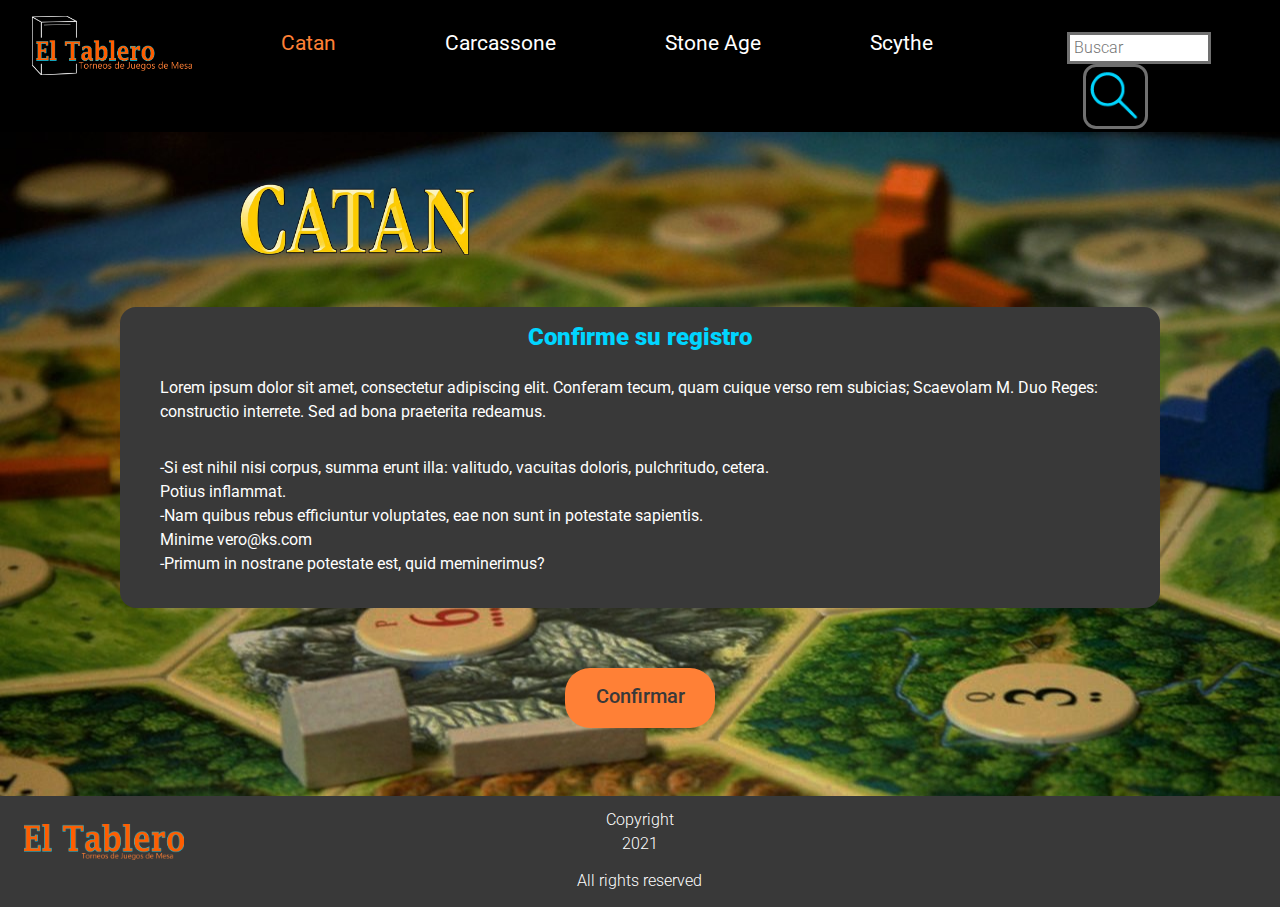
==== confirmacionCatan.html @ adb320f1 "confirmacion, pop up" ====
<!DOCTYPE html>
<html lang="en">
<head>
    <meta charset="UTF-8">
    <meta http-equiv="X-UA-Compatible" content="IE=edge">
    <meta name="viewport" content="width=device-width, initial-scale=1.0">
    <title>El Tablero</title>
    <!-- Bootstrap link/version -->
    <link href="https://cdn.jsdelivr.net/npm/bootstrap@5.0.0/dist/css/bootstrap.min.css" rel="stylesheet" crossorigin="anonymous">
    <!-- Google fonts -->
    <link rel="preconnect" href="https://fonts.gstatic.com">
    <link href="https://fonts.googleapis.com/css2?family=Roboto:wght@300;400;500;900&display=swap" rel="stylesheet">    <!-- Main stylesheet -->
    <!-- main stylesheet -->
    <link rel="stylesheet" href="./css/style.css">
    <link rel="stylesheet" href="./css/datailsPages.css">
</head>
<body>
    <div class="container-fluid">
        <!-- header -->
        <header class="">
            <div class="row justify-content-center nav-container">
                <!-- nav -->
                <nav class="col-10">
                    <ul>
                        <a class="logo-container" href="index.html">
                            <img class="logo" src="imgs/logo_amplio.png" alt="main logo">
                        </a>
                        <a class="top-nav selected-nav" href="detailsCatan.html">Catan</a>
                        <a class="top-nav" href="details_carcassone.html">Carcassone</a>
                        <a class="top-nav" href="details_stoneage.html">Stone Age</a>
                        <a class="top-nav" href="details_scythe.html">Scythe</a>
                    </ul>
                </nav>
                <!-- nav -->
                <!--buscar-->
                <section class="col-2">
                    <form action="#" method="POST">
                        <input id="busqueda" class="text-field" type="text" name="busqueda" placeholder="Buscar">
                        <input class="btn-buscar" type="submit" value="">
                    </form>
                </section>
                <!--buscar-->
            </div>
        </header>
        <!-- header -->
        <!-- informacion del registro -->
        <div class="main-container">
            <!-- h1 title -->
            <img class="logo-catan" src="./imgs/catan_logo_sin fondo.png" alt="logo de Catan">
            <div class="row justify-content-center">
                <section class="col-10 text-container">
                    <h1 class="row justify-content-center h1-title">Confirme su registro</h1>
                    <p class="description">Lorem ipsum dolor sit amet, consectetur adipiscing elit. Conferam tecum, quam cuique verso rem subicias; Scaevolam M. Duo Reges: constructio interrete. Sed ad bona praeterita redeamus.
                    </p><br>
                    <p class="description">
                        -Si est nihil nisi corpus, summa erunt illa: valitudo, vacuitas doloris, pulchritudo, cetera.<br>
                        Potius inflammat.<br>
                        -Nam quibus rebus efficiuntur voluptates, eae non sunt in potestate sapientis.<br>
                        Minime vero@ks.com<br>
                        -Primum in nostrane potestate est, quid meminerimus?<br>
                    </p><br>
                </section>
            </div>
            <div class="row justify-content-center">
                <!--boton de registro-->
                <a class="row justify-content-center big-btn"  onclick="mostrarCubiertaEmergente();">Confirmar</a>
                
            </div>
        </div>
        <!-- informacion del registro -->
        <!-- footer -->
            <footer>
                <img class="footer-logo" src="imgs/logo_simpre.png" alt="simple logo">
                <div class="row justify-content-center">
                    <p class="footer-p col-1">Copyright 2021</p>
                </div>
                <div class="row justify-content-center">
                    <p class="footer-p col-2">All rights reserved</p>
                </div>
            </footer>
        <!-- footer -->
    </div>

    <script>
        function mostrarCubiertaEmergente(){
            let divEmergente = document.createElement('div');
            divEmergente.setAttribute('id', 'divEmergente');
            divEmergente.setAttribute('class', 'cubierta-emergente');
            document.body.appendChild(divEmergente);

            let btnpopup = document.createElement('a');
            let btnMensaje = document.createTextNode('Volver al inicio');
            btnpopup.setAttribute('class', 'big-btn');
            btnpopup.setAttribute('href', 'index.html');
            btnpopup.appendChild(btnMensaje);
            
            let p_emergente = document.createElement('p');
            let textoDivMensaje = document.createTextNode('Su registro se ha realizado con exito en el torneo.');
            p_emergente.appendChild(textoDivMensaje);
            p_emergente.setAttribute('class','p-emergente');

            let divMensaje = document.createElement('div');
            divMensaje.appendChild(p_emergente);
            divMensaje.appendChild(btnpopup);
            divMensaje.setAttribute('id', 'divMensaje');
            divMensaje.setAttribute('class', 'mensaje-emergente');

            
            //let btnpopup = document.createElement('a');
            //btnpopup.setAttribute('href', 'index.html');
            //document.body.appendChild(btnpopup);

            //divMensaje.onclick = removerCubiertaEmergente;

            document.body.appendChild(divMensaje);

            if(document.createStyleSheet) {
            document.createStyleSheet('./css/datailsPages.css');
            }
            else {
            var styles = "@import url(' ./css/datailsPages.css ');";
            var newSS=document.createElement('link');
            newSS.rel='stylesheet';
            newSS.href='data:text/css,'+escape(styles);
            document.getElementsByTagName("head")[0].appendChild(newSS);
            }
        }

        /*function removerCubiertaEmergente(){
            document.body.removeChild(document.getElementById('divEmergente'));
            document.body.removeChild(document.getElementById('divMensaje'));
        }

        window.onload = function() {
            mostrarCubiertaEmergente();
        }*/
        
        

    </script>
</body>
</html>
---- css/style.css ----
/*
font-family: 'Roboto', sans-serif;
font-weight: 300;
font-weight: 400;
font-weight: 900;
*/
body {
  background-color: #000;
  max-width: 100%;
}

.row {
  --bs-gutter-x: 0rem;
}

.container-fluid {
  padding: 0em;
}

.logo-container {
  text-decoration: none;
}

.logo {
  width: 10em;
  margin-right: 2em;
}

.nav-container {
  margin: 1em 0 0.2em 0;
  padding: 0em;
}

.top-nav {
  text-decoration: none;
  color: #fff;
  margin: 0 2.5em;
  font-family: "Roboto", sans-serif;
  font-weight: 400;
  font-size: 1.3em;
}
.top-nav:hover {
  -webkit-transition: all ease 0.5s;
  transition: all ease 0.5s;
  color: #FF8036;
  text-decoration: underline;
}

.selected-nav {
  color: #FF8036;
}

.text-field {
  font-family: "Roboto", sans-serif;
  font-weight: 300;
  border: 3px solid #707070;
  padding-left: 4px;
  width: 9em;
  margin: 1em 0 0 0;
  float: left;
}
.text-field:focus {
  border: 3px solid #00D5FF;
  outline: none;
}

.btn-buscar {
  background-color: #393939;
  background: url(../imgs/icono_buscar.png);
  border: 3px solid #707070;
  border-radius: 13px;
  width: 65px;
  height: 65px;
  margin-left: 1em;
}
.btn-buscar:hover {
  -webkit-transition: all ease 0.3s;
  transition: all ease 0.3s;
  border: 3px solid #00D5FF;
}

.h1-torneos {
  color: #fff;
  font-family: "Roboto", sans-serif;
  font-weight: 300;
  padding-top: 1em;
  margin-bottom: 0;
}

.line {
  width: 70px;
  height: 1px;
  padding: 0;
  margin: auto;
  background: #00D5FF;
  display: block;
  margin-top: 0.2em;
  margin-bottom: 3em;
}

.container-torneos {
  background: url(../imgs/main_img.jpg);
  width: 100%;
  display: block;
  padding-bottom: 4em;
}

.photos-container {
  width: 100%;
}

.image-size {
  width: 100%;
  display: block;
  position: relative;
  height: 160px;
}

.image-container {
  margin: 0 2em 2.5em 2em;
  position: relative;
  display: block;
  background-color: #393939;
  border-radius: 1em;
  padding: 0em;
}

.title {
  margin: 0 0 0.5em 1em;
  padding: 0.5em 0 0 0;
  font-weight: 900;
  font-size: 1.4em;
  color: #FF8036;
}

.description {
  position: relative;
  display: inline-block;
  font-family: "Roboto", sans-serif;
  font-weight: 400;
  font-size: 1em;
  margin: 1em;
  padding: 0em;
  color: #fff;
}

.btn-vermas {
  text-decoration: none;
  font-family: "Roboto", sans-serif;
  font-weight: 500;
  font-size: 17px;
  color: #393939;
  background-color: #FF8036;
  margin: 0.2em 0 1em 0;
  width: 110px;
  height: 40px;
  padding: 7px;
  border-radius: 20px;
}
.btn-vermas:hover {
  -webkit-transition: all ease 0.5s;
  transition: all ease 0.5s;
  background-color: #fff;
}

footer {
  padding-top: 0.4em;
  padding-bottom: 0.5em;
  background-color: #393939;
}

.footer-logo {
  width: 10em;
  position: absolute;
  margin: 1.4em 0 0 1.5em;
}

.footer-p {
  color: #fff;
  font-family: "Roboto", sans-serif;
  font-weight: 300;
  margin: 0.4em;
  text-align: center;
}
---- css/datailsPages.css ----
.logo-catan {
  width: 15em;
  margin-left: 15em;
}

.main-container {
  background: url(../imgs/catan2.jpg);
  width: 100%;
  display: block;
  padding-bottom: 3em;
  -o-object-fit: cover;
     object-fit: cover;
}

.text-container {
  width: 65em;
  position: relative;
  background-color: #393939;
  border-radius: 1em;
  padding: 1em 1.5em;
}

.h1-title {
  font-family: "Roboto", sans-serif;
  font-weight: 900;
  color: #00D5FF;
  font-size: 1.5em;
}

.big-btn {
  text-decoration: none;
  font-family: "Roboto", sans-serif;
  font-weight: 500;
  font-size: 20px;
  color: #393939;
  background-color: #FF8036;
  margin: 3em 0 1em 0;
  width: 150px;
  height: 60px;
  padding: 13px;
  border-radius: 25px;
}
.big-btn:hover {
  -webkit-transition: all ease 0.5s;
  transition: all ease 0.5s;
  background-color: #fff;
}

.datos-container {
  width: 30em;
  position: relative;
  background-color: #393939;
  border-radius: 1em;
  padding: 2em 7em;
}

.datos-text-field {
  font-family: "Roboto", sans-serif;
  font-weight: 300;
  border: 3px solid #707070;
  padding-left: 4px;
  width: 15em;
  margin: 3em 0 0 0;
  float: left;
}
.datos-text-field:focus {
  border: 3px solid #00D5FF;
  outline: none;
}

.cubierta-emergente {
  background-color: #000;
  opacity: 0.5;
  filter: alpha(opacity=50);
  position: fixed;
  top: 0;
  left: 0;
  width: 100%;
  height: 100%;
  z-index: 10;
}

.p-emergente {
  padding-bottom: 1em;
}

.mensaje-emergente {
  position: absolute;
  font-family: "Roboto", sans-serif;
  font-weight: 400;
  background-color: #393939;
  color: #00D5FF;
  border-radius: 20px;
  text-align: center;
  padding: 2em;
  width: 400px;
  height: 400px;
  font-size: 2em;
  z-index: 11;
  top: 50%;
  left: 44%;
  margin-left: -100px;
  margin-top: -100px;
}
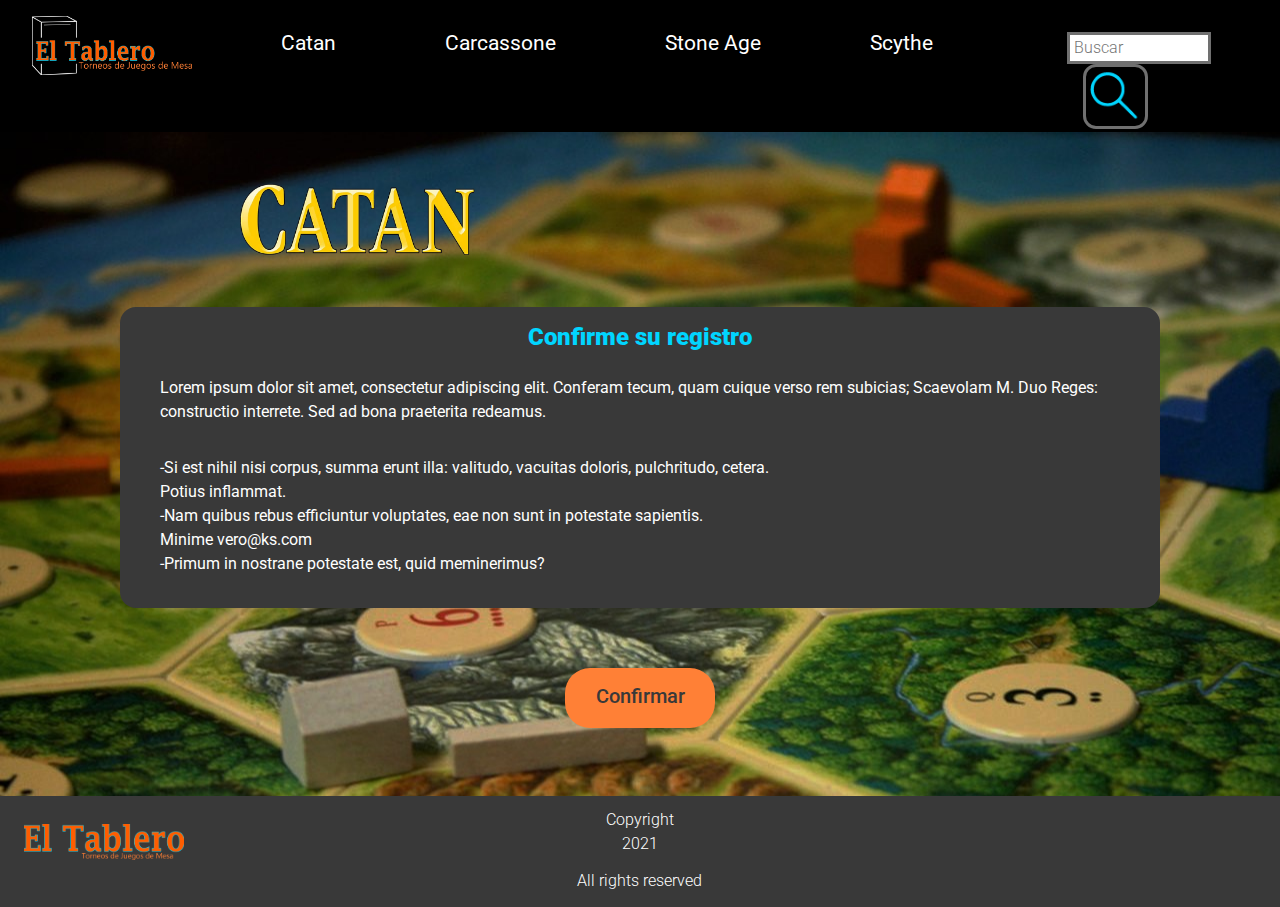
==== commit 1f472764: "detail's mobile view" ====
--- a/confirmacionCatan.html
+++ b/confirmacionCatan.html
@@ -17,18 +17,32 @@
 <body>
     <div class="container-fluid">
         <!-- header -->
-        <header class="">
-            <div class="row justify-content-center nav-container">
+        <header>
+            <!--menu de hamburguesa-->
+            <div id="hamburgerButton" class="hamburger-container" onclick="buttonAnimation(this), sideNav()">
+                <div class="hamburger bar1"></div>
+                <div class="hamburger bar2"></div>
+                <div class="hamburger bar3"></div>
+            </div>
+            <div id="mySidebar" class="sidebar">
+                <img src="imgs/logo_simpre.png" alt="simple logo">
+                <a href="detailsCatan.html">Catan</a>
+                <a href="detailsCarcassone.html">Carcassone</a>
+                <a href="detailsStoneage.html">Stone Age</a>
+                <a href="detailsScythe.html">Scythe</a>
+            </div>
+            <!--menu de hamburguesa-->
+            <div  class="row justify-content-center nav-container">
                 <!-- nav -->
                 <nav class="col-10">
                     <ul>
                         <a class="logo-container" href="index.html">
                             <img class="logo" src="imgs/logo_amplio.png" alt="main logo">
                         </a>
-                        <a class="top-nav selected-nav" href="detailsCatan.html">Catan</a>
-                        <a class="top-nav" href="details_carcassone.html">Carcassone</a>
-                        <a class="top-nav" href="details_stoneage.html">Stone Age</a>
-                        <a class="top-nav" href="details_scythe.html">Scythe</a>
+                            <a class="top-nav" href="detailsCatan.html">Catan</a>
+                            <a class="top-nav" href="detailsCarcassone.html">Carcassone</a>
+                            <a class="top-nav" href="detailsStoneage.html">Stone Age</a>
+                            <a class="top-nav" href="detailsScythe.html">Scythe</a>
                     </ul>
                 </nav>
                 <!-- nav -->
@@ -62,7 +76,7 @@
                 </section>
             </div>
             <div class="row justify-content-center">
-                <!--boton de registro-->
+                <!--boton de confirmacion que muestra la ventana emergente-->
                 <a class="row justify-content-center big-btn"  onclick="mostrarCubiertaEmergente();">Confirmar</a>
                 
             </div>
@@ -81,62 +95,7 @@
         <!-- footer -->
     </div>
 
-    <script>
-        function mostrarCubiertaEmergente(){
-            let divEmergente = document.createElement('div');
-            divEmergente.setAttribute('id', 'divEmergente');
-            divEmergente.setAttribute('class', 'cubierta-emergente');
-            document.body.appendChild(divEmergente);
-
-            let btnpopup = document.createElement('a');
-            let btnMensaje = document.createTextNode('Volver al inicio');
-            btnpopup.setAttribute('class', 'big-btn');
-            btnpopup.setAttribute('href', 'index.html');
-            btnpopup.appendChild(btnMensaje);
-            
-            let p_emergente = document.createElement('p');
-            let textoDivMensaje = document.createTextNode('Su registro se ha realizado con exito en el torneo.');
-            p_emergente.appendChild(textoDivMensaje);
-            p_emergente.setAttribute('class','p-emergente');
-
-            let divMensaje = document.createElement('div');
-            divMensaje.appendChild(p_emergente);
-            divMensaje.appendChild(btnpopup);
-            divMensaje.setAttribute('id', 'divMensaje');
-            divMensaje.setAttribute('class', 'mensaje-emergente');
-
-            
-            //let btnpopup = document.createElement('a');
-            //btnpopup.setAttribute('href', 'index.html');
-            //document.body.appendChild(btnpopup);
-
-            //divMensaje.onclick = removerCubiertaEmergente;
-
-            document.body.appendChild(divMensaje);
-
-            if(document.createStyleSheet) {
-            document.createStyleSheet('./css/datailsPages.css');
-            }
-            else {
-            var styles = "@import url(' ./css/datailsPages.css ');";
-            var newSS=document.createElement('link');
-            newSS.rel='stylesheet';
-            newSS.href='data:text/css,'+escape(styles);
-            document.getElementsByTagName("head")[0].appendChild(newSS);
-            }
-        }
-
-        /*function removerCubiertaEmergente(){
-            document.body.removeChild(document.getElementById('divEmergente'));
-            document.body.removeChild(document.getElementById('divMensaje'));
-        }
-
-        window.onload = function() {
-            mostrarCubiertaEmergente();
-        }*/
-        
-        
-
-    </script>
+    <!--script de la ventana emergente-->
+    <script src="./js/main.js"></script>
 </body>
 </html>--- a/css/style.css
+++ b/css/style.css
@@ -25,10 +25,106 @@
   width: 10em;
   margin-right: 2em;
 }
+@media only screen and (max-width: 480px) {
+  .logo {
+    width: 18em;
+    margin-left: 1em;
+  }
+}
+
+@media only screen and (max-width: 480px) {
+  header {
+    background: url(../imgs/main_img2.jpg);
+  }
+}
+
+.hamburger-container {
+  margin: 2em;
+  cursor: pointer;
+  display: none;
+  width: 2em;
+  position: absolute;
+  z-index: 2;
+}
+@media only screen and (max-width: 480px) {
+  .hamburger-container {
+    display: inline-block;
+  }
+}
+
+.hamburger {
+  width: 45px;
+  height: 4px;
+  background-color: #00D5FF;
+  margin: 10px 0;
+  border-radius: 10px;
+  -webkit-transition: 0.5s;
+  transition: 0.5s;
+}
+
+.change .bar1 {
+  -webkit-transform: rotate(-45deg) translate(-9px, 6px);
+  transform: rotate(-45deg) translate(-9px, 10px);
+}
+
+.change .bar2 {
+  opacity: 0;
+}
+
+.change .bar3 {
+  -webkit-transform: rotate(45deg) translate(-8px, -8px);
+  transform: rotate(45deg) translate(-8px, -11px);
+}
+
+.sidebar {
+  height: 100%;
+  width: 0;
+  position: fixed;
+  z-index: 1;
+  top: 0;
+  left: 0;
+  background-color: #393939;
+  overflow-x: hidden;
+  -webkit-transition: 0.5s;
+  transition: 0.5s;
+  padding-top: 40px;
+  border-radius: 0 55px 55px 0;
+}
+@media only screen and (min-width: 480px) {
+  .sidebar {
+    display: none;
+  }
+}
+.sidebar a {
+  padding: 0.1em 1.8em 0.1em 1em;
+  text-decoration: none;
+  color: #000;
+  margin: 1em 2em 1.5em 0;
+  font-family: "Roboto", sans-serif;
+  font-weight: 400;
+  font-size: 2.2em;
+  background: #FF8036;
+  border-radius: 0 30px 30px 0;
+  display: -webkit-box;
+  display: -ms-flexbox;
+  display: flex;
+}
+.sidebar img {
+  width: 13em;
+  margin: 0 0 2em 6em;
+  -webkit-transition: 1s;
+  transition: 1s;
+}
 
 .nav-container {
   margin: 1em 0 0.2em 0;
   padding: 0em;
+}
+@media only screen and (max-width: 480px) {
+  .nav-container {
+    margin-top: 0;
+    padding-top: 7em;
+  }
 }
 
 .top-nav {
@@ -44,6 +140,11 @@
   transition: all ease 0.5s;
   color: #FF8036;
   text-decoration: underline;
+}
+@media only screen and (max-width: 480px) {
+  .top-nav {
+    display: none;
+  }
 }
 
 .selected-nav {
@@ -62,6 +163,11 @@
 .text-field:focus {
   border: 3px solid #00D5FF;
   outline: none;
+}
+@media only screen and (max-width: 480px) {
+  .text-field {
+    display: none;
+  }
 }
 
 .btn-buscar {
@@ -77,6 +183,16 @@
   -webkit-transition: all ease 0.3s;
   transition: all ease 0.3s;
   border: 3px solid #00D5FF;
+}
+@media only screen and (max-width: 480px) {
+  .btn-buscar {
+    margin: -80px 0 0 0;
+    left: 21em;
+    border: 0;
+    width: 57px;
+    height: 62px;
+    position: absolute;
+  }
 }
 
 .h1-torneos {
@@ -104,6 +220,11 @@
   display: block;
   padding-bottom: 4em;
 }
+@media only screen and (max-width: 480px) {
+  .container-torneos {
+    background: none;
+  }
+}
 
 .photos-container {
   width: 100%;
@@ -123,6 +244,7 @@
   background-color: #393939;
   border-radius: 1em;
   padding: 0em;
+  width: 253px;
 }
 
 .title {
@@ -174,6 +296,11 @@
   position: absolute;
   margin: 1.4em 0 0 1.5em;
 }
+@media only screen and (max-width: 480px) {
+  .footer-logo {
+    display: none;
+  }
+}
 
 .footer-p {
   color: #fff;
@@ -181,4 +308,11 @@
   font-weight: 300;
   margin: 0.4em;
   text-align: center;
+}
+@media only screen and (max-width: 480px) {
+  .footer-p {
+    width: -webkit-fit-content;
+    width: -moz-fit-content;
+    width: fit-content;
+  }
 }--- a/css/datailsPages.css
+++ b/css/datailsPages.css
@@ -1,6 +1,17 @@
+@media only screen and (max-width: 480px) {
+  header {
+    background: url(../imgs/catan_movil_details.jpg);
+  }
+}
+
 .logo-catan {
   width: 15em;
   margin-left: 15em;
+}
+@media only screen and (max-width: 480px) {
+  .logo-catan {
+    margin-left: 5.5em;
+  }
 }
 
 .main-container {
@@ -10,6 +21,13 @@
   padding-bottom: 3em;
   -o-object-fit: cover;
      object-fit: cover;
+  -webkit-transition: all ease 0.5s;
+  transition: all ease 0.5s;
+}
+@media only screen and (max-width: 480px) {
+  .main-container {
+    background: none;
+  }
 }
 
 .text-container {
@@ -18,6 +36,12 @@
   background-color: #393939;
   border-radius: 1em;
   padding: 1em 1.5em;
+}
+@media only screen and (max-width: 480px) {
+  .text-container {
+    width: 85%;
+    padding: 1em 1em;
+  }
 }
 
 .h1-title {
@@ -53,6 +77,12 @@
   border-radius: 1em;
   padding: 2em 7em;
 }
+@media only screen and (max-width: 480px) {
+  .datos-container {
+    width: 85%;
+    padding: 2em 2em;
+  }
+}
 
 .datos-text-field {
   font-family: "Roboto", sans-serif;
@@ -70,7 +100,7 @@
 
 .cubierta-emergente {
   background-color: #000;
-  opacity: 0.5;
+  opacity: 0.4;
   filter: alpha(opacity=50);
   position: fixed;
   top: 0;
@@ -101,4 +131,10 @@
   left: 44%;
   margin-left: -100px;
   margin-top: -100px;
+}
+@media only screen and (max-width: 480px) {
+  .mensaje-emergente {
+    margin-left: -150px;
+    width: 85%;
+  }
 }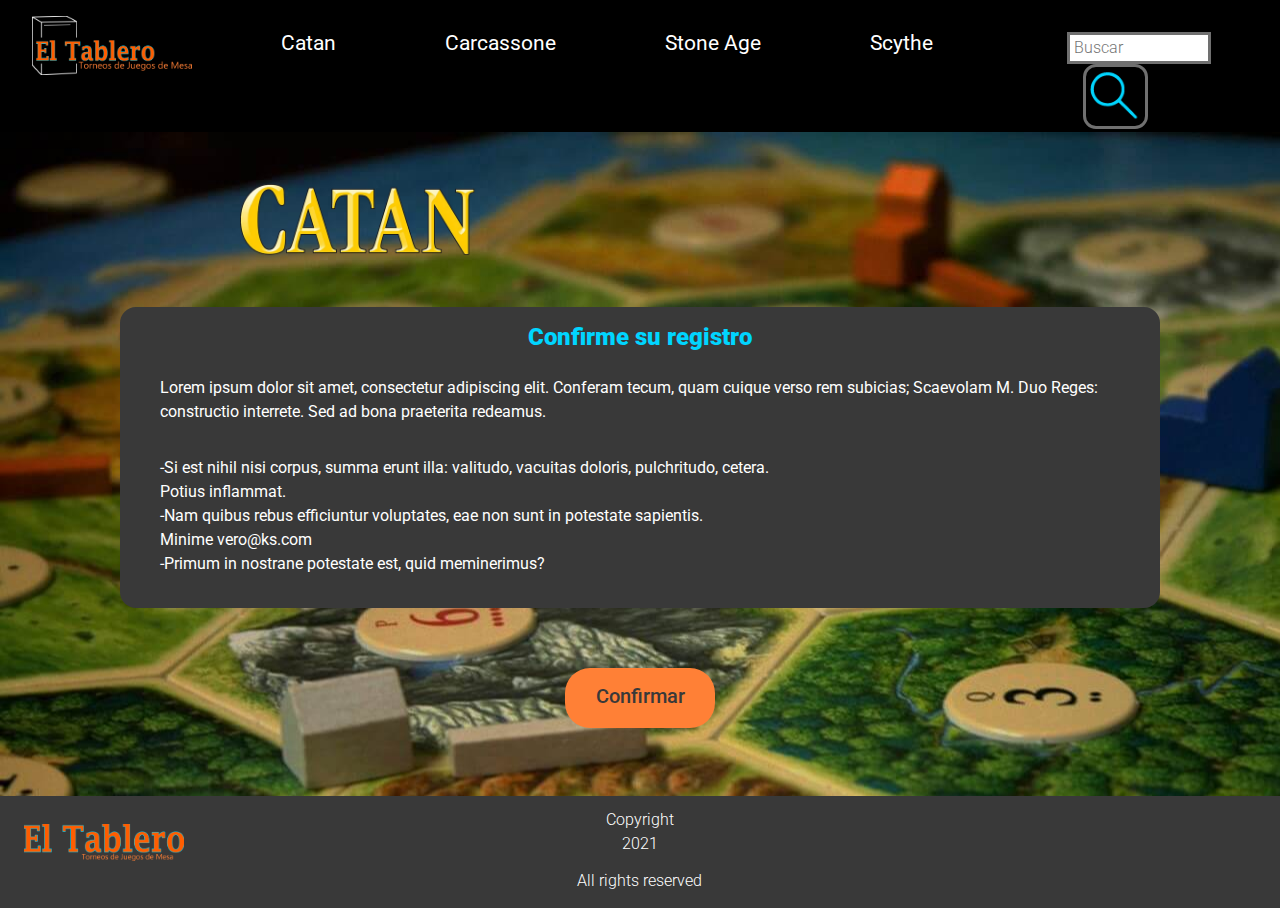
==== commit e9e49287: "optimizations  performance, accessibility, best practices and SEO" ====
--- a/confirmacionCatan.html
+++ b/confirmacionCatan.html
@@ -4,6 +4,7 @@
     <meta charset="UTF-8">
     <meta http-equiv="X-UA-Compatible" content="IE=edge">
     <meta name="viewport" content="width=device-width, initial-scale=1.0">
+    <meta name="description" content="Torneos de juegos de mesa.">
     <title>El Tablero</title>
     <!-- Bootstrap link/version -->
     <link href="https://cdn.jsdelivr.net/npm/bootstrap@5.0.0/dist/css/bootstrap.min.css" rel="stylesheet" crossorigin="anonymous">
--- a/css/style.css
+++ b/css/style.css
@@ -25,14 +25,14 @@
   width: 10em;
   margin-right: 2em;
 }
-@media only screen and (max-width: 480px) {
+@media only screen and (max-width: 600px) {
   .logo {
     width: 18em;
     margin-left: 1em;
   }
 }
 
-@media only screen and (max-width: 480px) {
+@media only screen and (max-width: 600px) {
   header {
     background: url(../imgs/main_img2.jpg);
   }
@@ -46,7 +46,7 @@
   position: absolute;
   z-index: 2;
 }
-@media only screen and (max-width: 480px) {
+@media only screen and (max-width: 600px) {
   .hamburger-container {
     display: inline-block;
   }
@@ -120,7 +120,7 @@
   margin: 1em 0 0.2em 0;
   padding: 0em;
 }
-@media only screen and (max-width: 480px) {
+@media only screen and (max-width: 600px) {
   .nav-container {
     margin-top: 0;
     padding-top: 7em;
@@ -141,7 +141,7 @@
   color: #FF8036;
   text-decoration: underline;
 }
-@media only screen and (max-width: 480px) {
+@media only screen and (max-width: 600px) {
   .top-nav {
     display: none;
   }
@@ -164,7 +164,7 @@
   border: 3px solid #00D5FF;
   outline: none;
 }
-@media only screen and (max-width: 480px) {
+@media only screen and (max-width: 600px) {
   .text-field {
     display: none;
   }
@@ -184,7 +184,7 @@
   transition: all ease 0.3s;
   border: 3px solid #00D5FF;
 }
-@media only screen and (max-width: 480px) {
+@media only screen and (max-width: 600px) {
   .btn-buscar {
     margin: -80px 0 0 0;
     left: 21em;
@@ -220,9 +220,14 @@
   display: block;
   padding-bottom: 4em;
 }
-@media only screen and (max-width: 480px) {
+@media only screen and (max-width: 600px) {
   .container-torneos {
     background: none;
+  }
+}
+@media only screen and (min-width: 768px) and (max-width: 979px) {
+  .container-torneos {
+    height: 100%;
   }
 }
 
@@ -296,7 +301,7 @@
   position: absolute;
   margin: 1.4em 0 0 1.5em;
 }
-@media only screen and (max-width: 480px) {
+@media only screen and (max-width: 600px) {
   .footer-logo {
     display: none;
   }
@@ -309,7 +314,7 @@
   margin: 0.4em;
   text-align: center;
 }
-@media only screen and (max-width: 480px) {
+@media only screen and (max-width: 600px) {
   .footer-p {
     width: -webkit-fit-content;
     width: -moz-fit-content;
--- a/css/datailsPages.css
+++ b/css/datailsPages.css
@@ -1,4 +1,4 @@
-@media only screen and (max-width: 480px) {
+@media only screen and (max-width: 600px) {
   header {
     background: url(../imgs/catan_movil_details.jpg);
   }
@@ -8,7 +8,7 @@
   width: 15em;
   margin-left: 15em;
 }
-@media only screen and (max-width: 480px) {
+@media only screen and (max-width: 600px) {
   .logo-catan {
     margin-left: 5.5em;
   }
@@ -24,7 +24,7 @@
   -webkit-transition: all ease 0.5s;
   transition: all ease 0.5s;
 }
-@media only screen and (max-width: 480px) {
+@media only screen and (max-width: 600px) {
   .main-container {
     background: none;
   }
@@ -37,7 +37,7 @@
   border-radius: 1em;
   padding: 1em 1.5em;
 }
-@media only screen and (max-width: 480px) {
+@media only screen and (max-width: 600px) {
   .text-container {
     width: 85%;
     padding: 1em 1em;
@@ -77,7 +77,7 @@
   border-radius: 1em;
   padding: 2em 7em;
 }
-@media only screen and (max-width: 480px) {
+@media only screen and (max-width: 600px) {
   .datos-container {
     width: 85%;
     padding: 2em 2em;
@@ -132,7 +132,7 @@
   margin-left: -100px;
   margin-top: -100px;
 }
-@media only screen and (max-width: 480px) {
+@media only screen and (max-width: 600px) {
   .mensaje-emergente {
     margin-left: -150px;
     width: 85%;
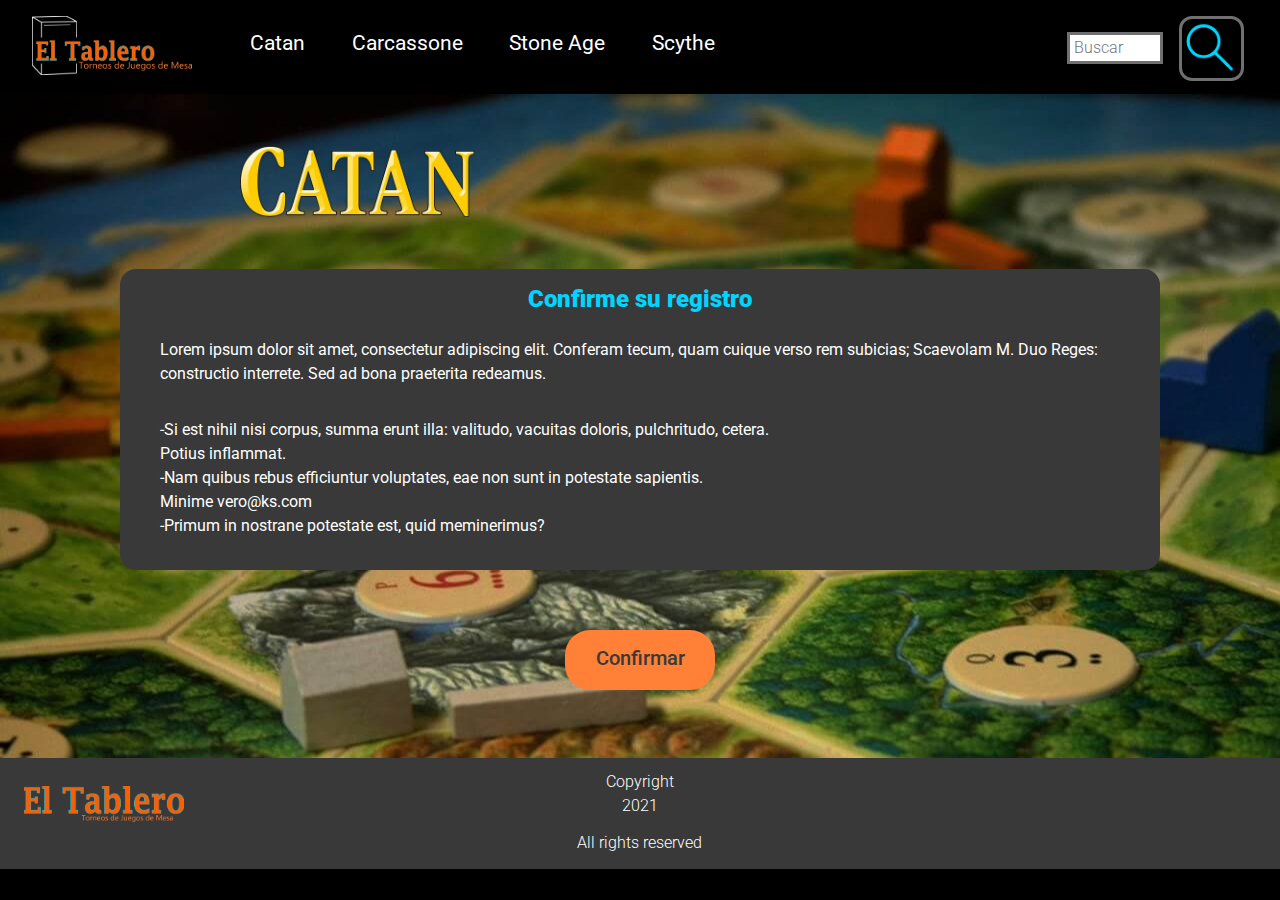
==== commit 737c65de: "relacionados section, tablet support and page icon" ====
--- a/confirmacionCatan.html
+++ b/confirmacionCatan.html
@@ -6,11 +6,12 @@
     <meta name="viewport" content="width=device-width, initial-scale=1.0">
     <meta name="description" content="Torneos de juegos de mesa.">
     <title>El Tablero</title>
+    <link rel="shortcut icon" href="./imgs/logo_icon.png">
     <!-- Bootstrap link/version -->
     <link href="https://cdn.jsdelivr.net/npm/bootstrap@5.0.0/dist/css/bootstrap.min.css" rel="stylesheet" crossorigin="anonymous">
     <!-- Google fonts -->
     <link rel="preconnect" href="https://fonts.gstatic.com">
-    <link href="https://fonts.googleapis.com/css2?family=Roboto:wght@300;400;500;900&display=swap" rel="stylesheet">    <!-- Main stylesheet -->
+    <link href="https://fonts.googleapis.com/css2?family=Roboto:wght@300;400;500;900&display=swap" rel="stylesheet">
     <!-- main stylesheet -->
     <link rel="stylesheet" href="./css/style.css">
     <link rel="stylesheet" href="./css/datailsPages.css">
--- a/css/style.css
+++ b/css/style.css
@@ -146,6 +146,11 @@
     display: none;
   }
 }
+@media only screen and (min-width: 600px) and (max-width: 1350px) {
+  .top-nav {
+    margin: 0 1em;
+  }
+}
 
 .selected-nav {
   color: #FF8036;
@@ -167,6 +172,11 @@
 @media only screen and (max-width: 600px) {
   .text-field {
     display: none;
+  }
+}
+@media only screen and (min-width: 600px) and (max-width: 1350px) {
+  .text-field {
+    width: 6em;
   }
 }
 
@@ -225,7 +235,7 @@
     background: none;
   }
 }
-@media only screen and (min-width: 768px) and (max-width: 979px) {
+@media only screen and (min-width: 600px) and (max-width: 1350px) {
   .container-torneos {
     height: 100%;
   }
--- a/css/datailsPages.css
+++ b/css/datailsPages.css
@@ -98,6 +98,18 @@
   outline: none;
 }
 
+.relacionados-container {
+  background: #141414;
+}
+
+.torneos-relacionados {
+  color: #fff;
+  font-family: "Roboto", sans-serif;
+  font-weight: 300;
+  padding-top: 1em;
+  margin-bottom: 0;
+}
+
 .cubierta-emergente {
   background-color: #000;
   opacity: 0.4;
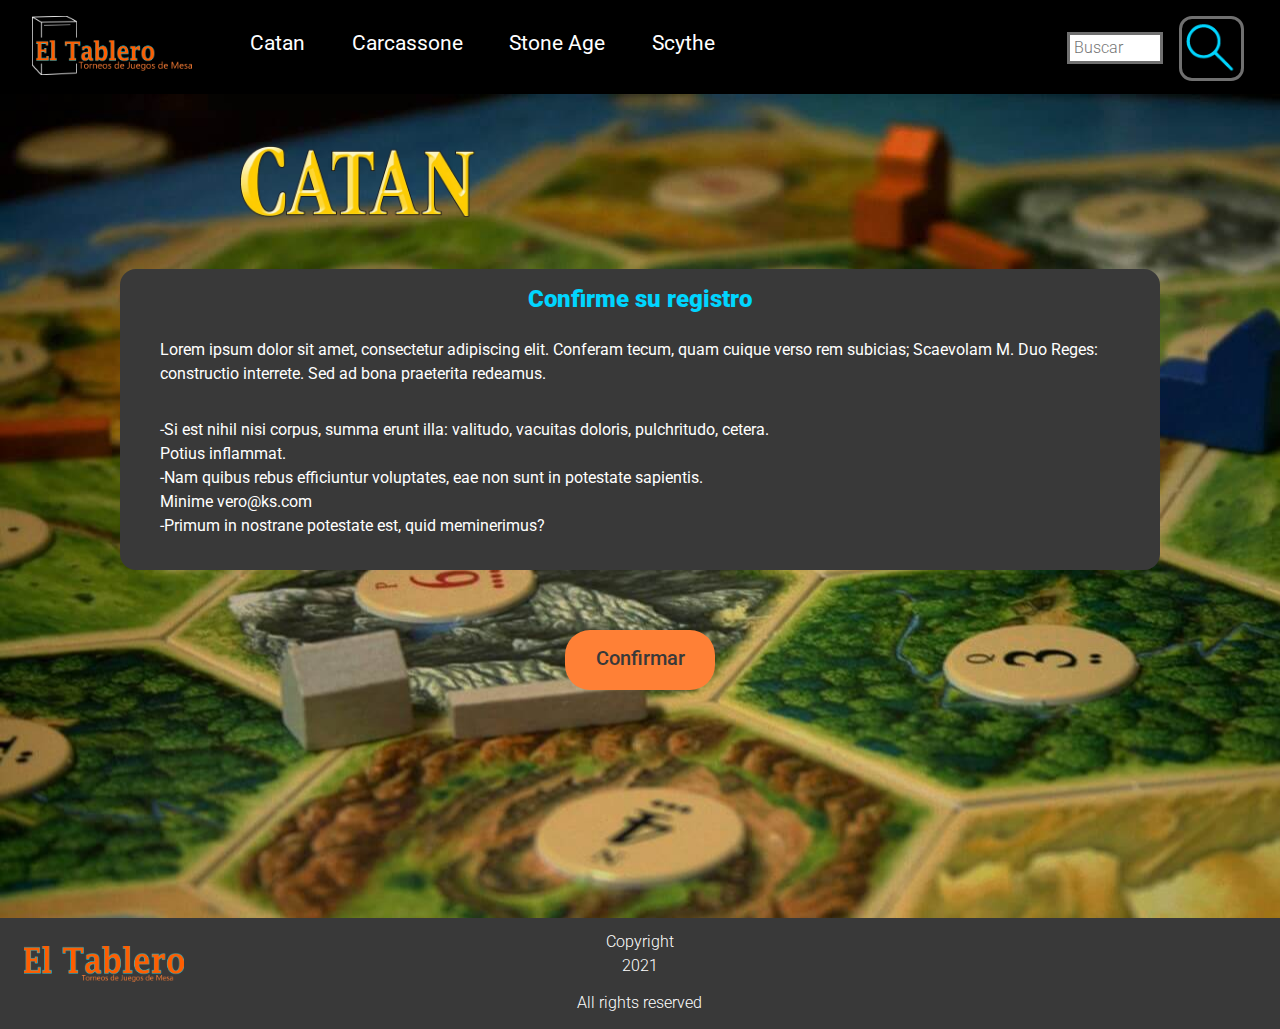
==== commit d134001f: "data verification, tablet adjustments and header" ====
--- a/confirmacionCatan.html
+++ b/confirmacionCatan.html
@@ -38,13 +38,15 @@
                 <!-- nav -->
                 <nav class="col-10">
                     <ul>
-                        <a class="logo-container" href="index.html">
-                            <img class="logo" src="imgs/logo_amplio.png" alt="main logo">
-                        </a>
-                            <a class="top-nav" href="detailsCatan.html">Catan</a>
-                            <a class="top-nav" href="detailsCarcassone.html">Carcassone</a>
-                            <a class="top-nav" href="detailsStoneage.html">Stone Age</a>
-                            <a class="top-nav" href="detailsScythe.html">Scythe</a>
+                        <li>
+                            <a class="logo-container" href="index.html">
+                                <img class="logo" src="imgs/logo_amplio.png" alt="main logo">
+                            </a>
+                        </li>
+                        <li><a class="top-nav" href="detailsCatan.html">Catan</a></li>
+                        <li><a class="top-nav" href="detailsCarcassone.html">Carcassone</a></li>
+                        <li><a class="top-nav" href="detailsStoneage.html">Stone Age</a></li>
+                        <li><a class="top-nav" href="detailsScythe.html">Scythe</a></li>
                     </ul>
                 </nav>
                 <!-- nav -->
--- a/css/style.css
+++ b/css/style.css
@@ -152,6 +152,10 @@
   }
 }
 
+li {
+  display: inline-block;
+}
+
 .selected-nav {
   color: #FF8036;
 }
--- a/css/datailsPages.css
+++ b/css/datailsPages.css
@@ -27,6 +27,11 @@
 @media only screen and (max-width: 600px) {
   .main-container {
     background: none;
+  }
+}
+@media only screen and (min-width: 600px) and (max-width: 1350px) {
+  .main-container {
+    padding-bottom: 13em;
   }
 }
 
@@ -149,4 +154,16 @@
     margin-left: -150px;
     width: 85%;
   }
+}
+@media only screen and (min-width: 600px) and (max-width: 1350px) {
+  .mensaje-emergente {
+    margin-left: -155px;
+  }
+}
+
+.error_msg {
+  font-family: "Roboto", sans-serif;
+  font-weight: 900;
+  color: #FF8036;
+  text-align: center;
 }